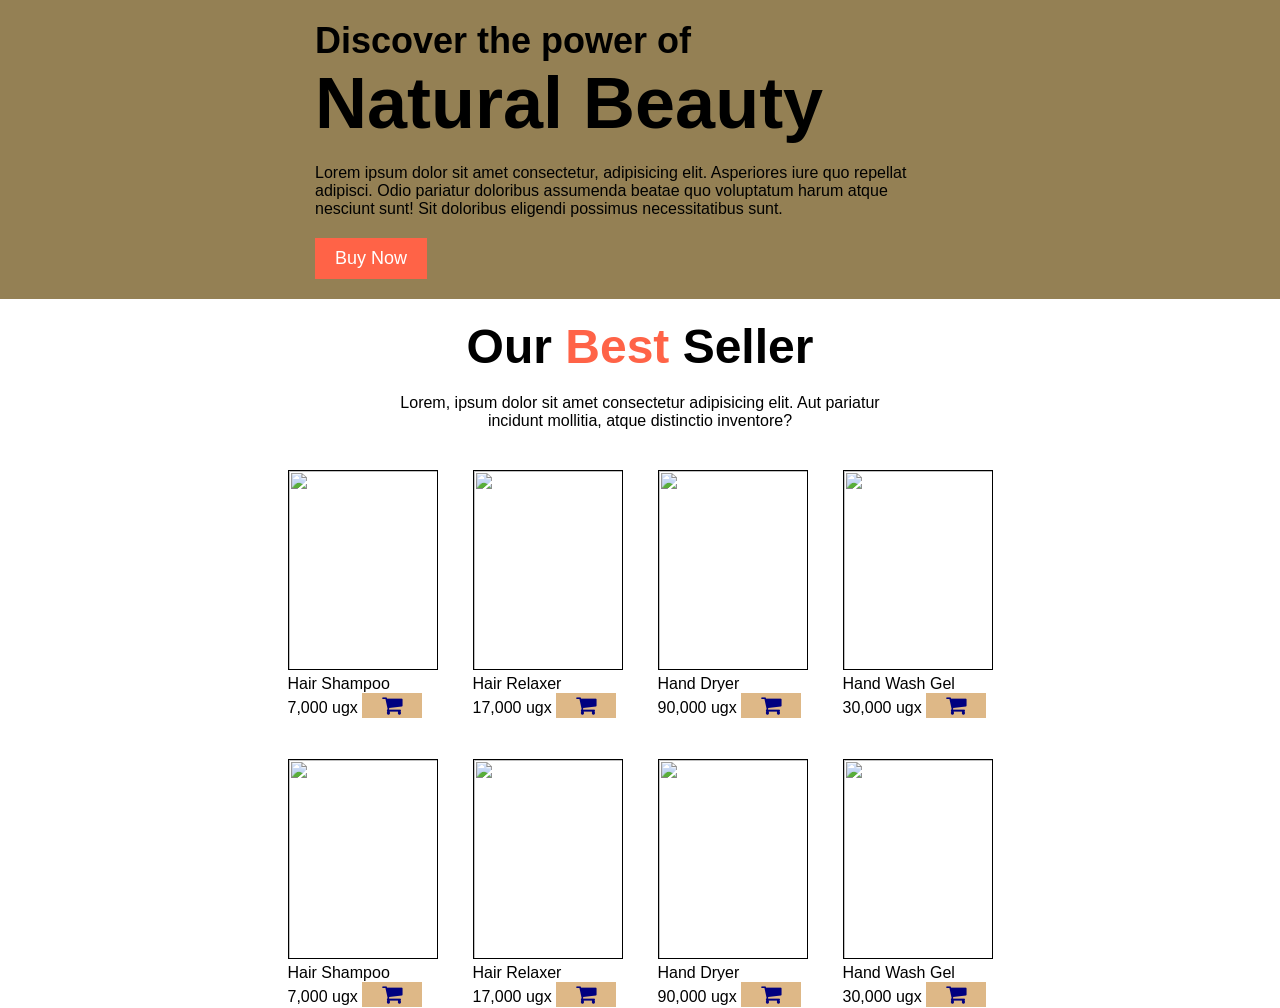
==== products.html @ 0a556e97 "Add files via upload" ====
<!doctype html>
<html lang="en">
  <head>
    <meta charset="UTF-8" />
    <meta name="viewport" content="width=device-width, initial-scale=1.0" />
    <title>Bella Beauty Salon - Products Page</title>
    <link rel="stylesheet" href="./products.css" />
    <link
      rel="stylesheet"
      href="https://cdnjs.cloudflare.com/ajax/libs/font-awesome/4.7.0/css/font-awesome.min.css"
    />
  </head>
  <body>
    <section class="service-hero">
      <div class="service-desc">
        <h4>Discover the power of</h4>
        <h2>Natural Beauty</h2>

        <p>
          Lorem ipsum dolor sit amet consectetur, adipisicing elit. Asperiores
          iure quo repellat adipisci. Odio pariatur doloribus assumenda beatae
          quo voluptatum harum atque nesciunt sunt! Sit doloribus eligendi
          possimus necessitatibus sunt.
        </p>

        <button>
          <a href="/">Buy Now</a>
        </button>
      </div>

      <div class="service-hero-image">
        <img src="./products/products_hero-removebg-preview.png" alt="" />
      </div>
    </section>

    <section class="products">
      <div class="prod-head">
        <h3>Our <span>Best</span> Seller</h3>
        <p>
          Lorem, ipsum dolor sit amet consectetur adipisicing elit. Aut pariatur
          incidunt mollitia, atque distinctio inventore?
        </p>
      </div>

      <div class="prod-div">
        <div>
          <img src="./products/prd1.jpg" alt="" />
          <p>Hair Shampoo</p>
          <p>
            7,000 ugx
            <span><i class="fa fa-shopping-cart" aria-hidden="true"></i></span>
          </p>
        </div>

        <div>
          <img src="./products/prd2.webp" alt="" />
          <p>Hair Relaxer</p>
          <p>
            17,000 ugx
            <span><i class="fa fa-shopping-cart" aria-hidden="true"></i></span>
          </p>
        </div>

        <div>
          <img src="./products/prd3.jpg" alt="" />
          <p>Hand Dryer</p>
          <p>
            90,000 ugx
            <span><i class="fa fa-shopping-cart" aria-hidden="true"></i></span>
          </p>
        </div>

        <div>
          <img src="./products/prd4.webp" alt="" />
          <p>Hand Wash Gel</p>
          <p>
            30,000 ugx
            <span><i class="fa fa-shopping-cart" aria-hidden="true"></i></span>
          </p>
        </div>
      </div>

      <div class="prod-div">
        <div>
          <img src="./products/prd5.webp" alt="" />
          <p>Hair Shampoo</p>
          <p>
            7,000 ugx
            <span><i class="fa fa-shopping-cart" aria-hidden="true"></i></span>
          </p>
        </div>

        <div>
          <img src="./products/prd6.webp" alt="" />
          <p>Hair Relaxer</p>
          <p>
            17,000 ugx
            <span><i class="fa fa-shopping-cart" aria-hidden="true"></i></span>
          </p>
        </div>

        <div>
          <img src="./products/prd7.webp" alt="" />
          <p>Hand Dryer</p>
          <p>
            90,000 ugx
            <span><i class="fa fa-shopping-cart" aria-hidden="true"></i></span>
          </p>
        </div>

        <div>
          <img src="./products/prd8.jpg" alt="" />
          <p>Hand Wash Gel</p>
          <p>
            30,000 ugx
            <span><i class="fa fa-shopping-cart" aria-hidden="true"></i></span>
          </p>
        </div>
      </div>
    </section>

    <section></section>

    <section></section>
  </body>
</html>
---- products.css ----
* {
  margin: 0;
  padding: 0;
  box-sizing: border-box;
  font-family: "Poppins", sans-serif;
}

.service-hero {
  display: flex;
  padding: 20px;
  align-items: center;
  justify-content: center;
  gap: 30px;
  background-color: rgb(148, 128, 84);
}
.service-desc {
  width: 50%;
}

.service-desc h4 {
  font-size: 36px;
}

.service-desc h2 {
  font-size: 72px;
  padding-bottom: 20px;
}

.service-desc button {
  padding: 10px 20px;
  font-size: 18px;
  background-color: tomato;
  color: white;
  border: none;
  cursor: pointer;
  margin-top: 20px;
}

.service-desc button a {
  text-decoration: none;
  color: white;
}

.service-hero-image img {
  width: 600px;
}

/* PRODUCTS */

.products {
  display: flex;
  flex-direction: column;
  align-items: center;
  justify-content: center;
}

.prod-head {
  text-align: center;
  width: 500px;
}

.prod-head h3 {
  font-size: 48px;
  padding: 20px;
}

.prod-head span {
  color: tomato;
}

.prod-div {
  display: flex;
  gap: 35px;
  margin-top: 40px;
}

.prod-div img {
  width: 150px;
  height: 200px;
  border-color: black;
  border-style: solid;
  border-width: 1px;
}

.prod-div span {
  font-size: 22px;
  background-color: burlywood;
  color: navy;
  padding: 0 20px;
}

@media (max-width: 768px) {
  .service-hero {
    flex-wrap: wrap;
  }
  .service-desc {
    width: 100%;
    text-align: center;
  }

  .service-desc h4 {
    font-size: 28px;
  }

  .service-desc h2 {
    font-size: 54px;
  }

  .service-hero-image img {
    width: 100%;
  }

  /* PRODUCTS */
  .prod-head {
    width: 100%;
    padding: 10px;
  }

  .prod-head h3 {
    font-size: 36px;
  }

  .prod-div {
    flex-wrap: wrap;
    align-items: center;
    justify-content: center;
  }
}
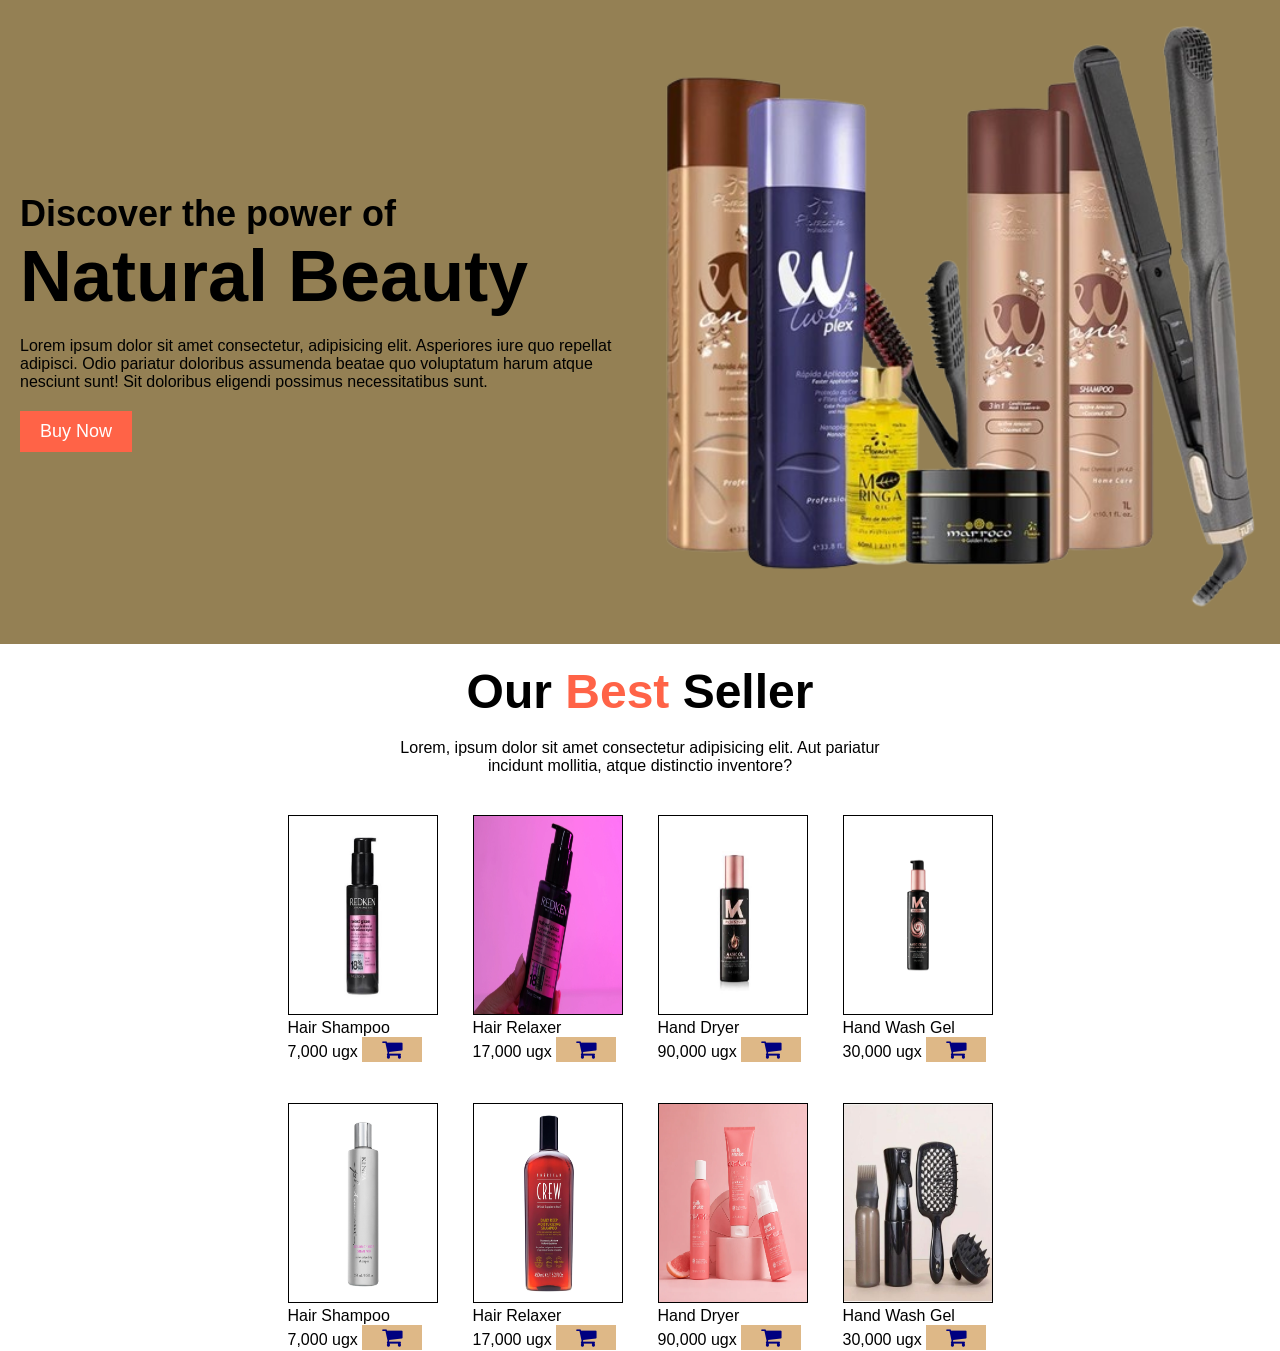
==== commit 409ac42c: "Add files via upload" ====
--- a/products.html
+++ b/products.html
@@ -29,7 +29,7 @@
       </div>
 
       <div class="service-hero-image">
-        <img src="./products/products_hero-removebg-preview.png" alt="" />
+        <img src="./products_hero-removebg-preview.png" alt="" />
       </div>
     </section>
 
@@ -44,7 +44,7 @@
 
       <div class="prod-div">
         <div>
-          <img src="./products/prd1.jpg" alt="" />
+          <img src="./prd1.jpg" alt="" />
           <p>Hair Shampoo</p>
           <p>
             7,000 ugx
@@ -53,7 +53,7 @@
         </div>
 
         <div>
-          <img src="./products/prd2.webp" alt="" />
+          <img src="./prd2.webp" alt="" />
           <p>Hair Relaxer</p>
           <p>
             17,000 ugx
@@ -62,7 +62,7 @@
         </div>
 
         <div>
-          <img src="./products/prd3.jpg" alt="" />
+          <img src="./prd3.jpg" alt="" />
           <p>Hand Dryer</p>
           <p>
             90,000 ugx
@@ -71,7 +71,7 @@
         </div>
 
         <div>
-          <img src="./products/prd4.webp" alt="" />
+          <img src="./prd4.webp" alt="" />
           <p>Hand Wash Gel</p>
           <p>
             30,000 ugx
@@ -82,7 +82,7 @@
 
       <div class="prod-div">
         <div>
-          <img src="./products/prd5.webp" alt="" />
+          <img src="./prd5.webp" alt="" />
           <p>Hair Shampoo</p>
           <p>
             7,000 ugx
@@ -91,7 +91,7 @@
         </div>
 
         <div>
-          <img src="./products/prd6.webp" alt="" />
+          <img src="./prd6.webp" alt="" />
           <p>Hair Relaxer</p>
           <p>
             17,000 ugx
@@ -100,7 +100,7 @@
         </div>
 
         <div>
-          <img src="./products/prd7.webp" alt="" />
+          <img src="./prd7.webp" alt="" />
           <p>Hand Dryer</p>
           <p>
             90,000 ugx
@@ -109,7 +109,7 @@
         </div>
 
         <div>
-          <img src="./products/prd8.jpg" alt="" />
+          <img src="./prd8.jpg" alt="" />
           <p>Hand Wash Gel</p>
           <p>
             30,000 ugx
